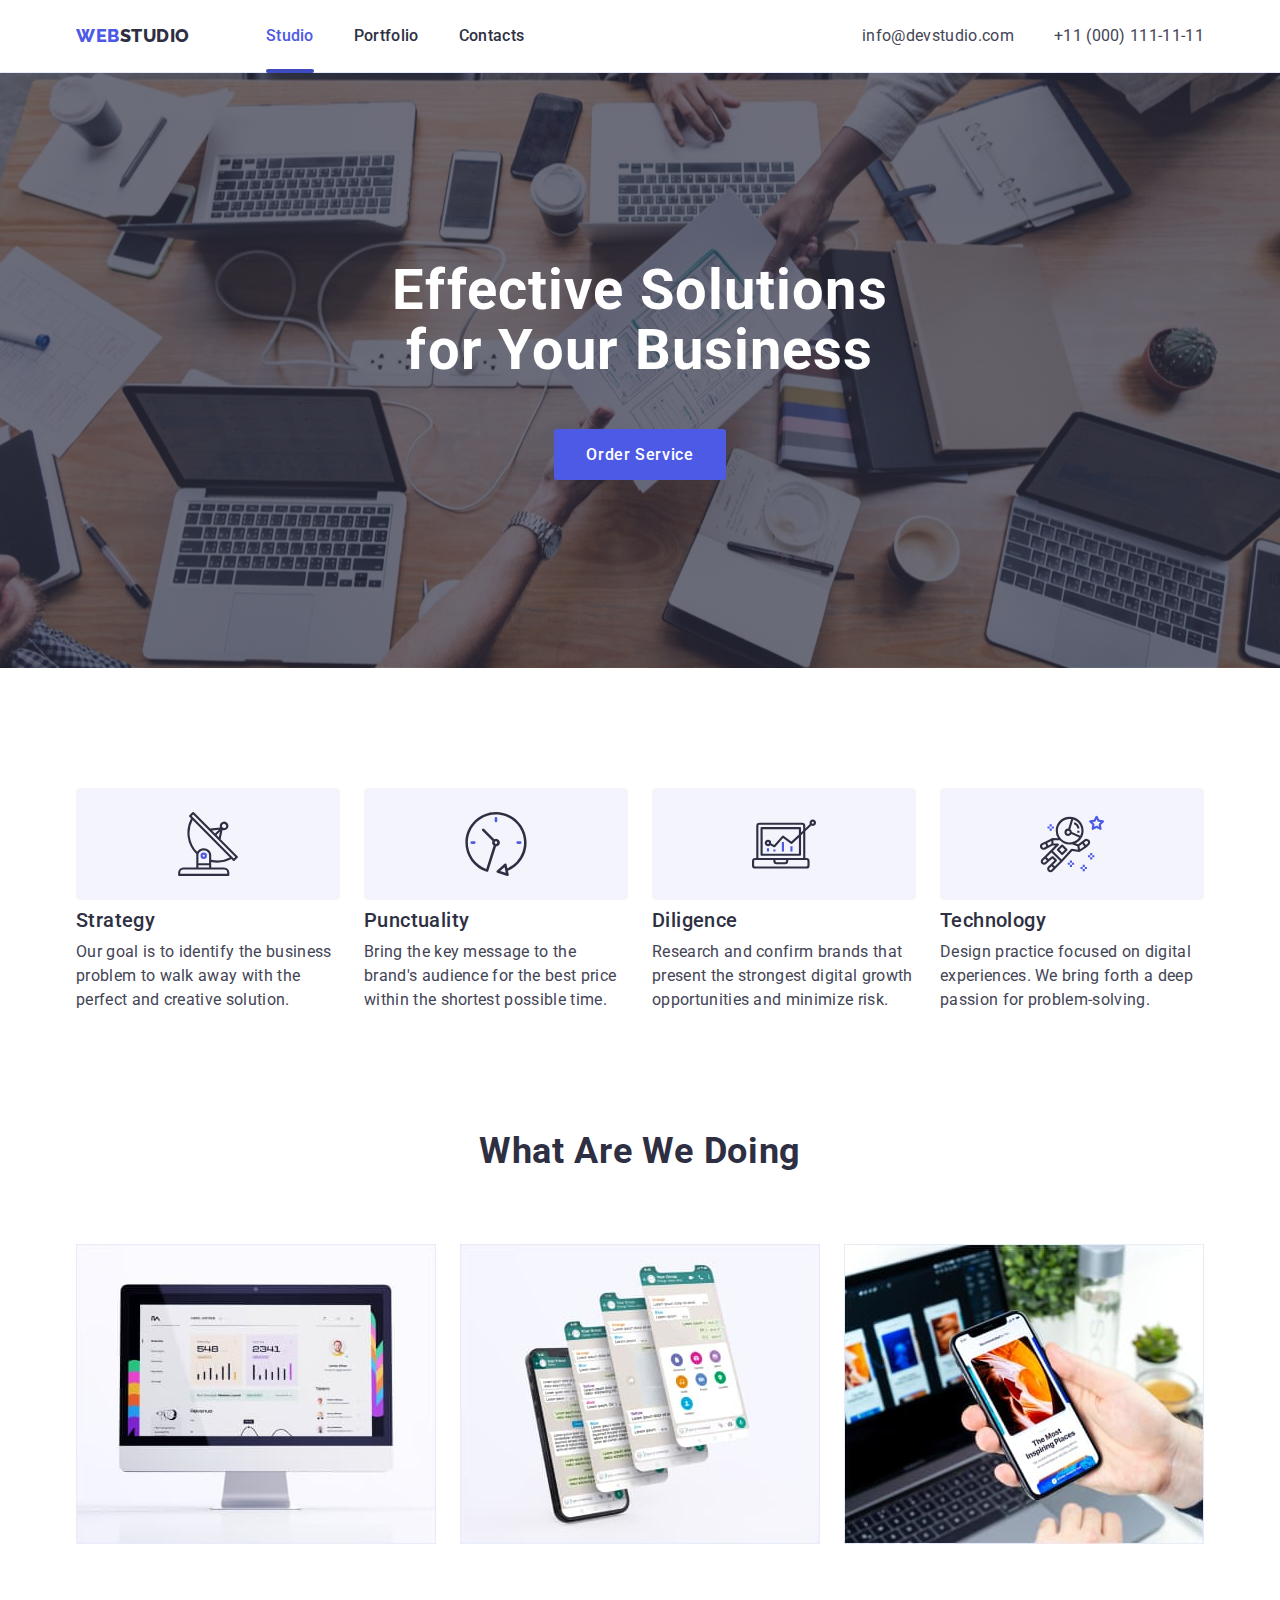
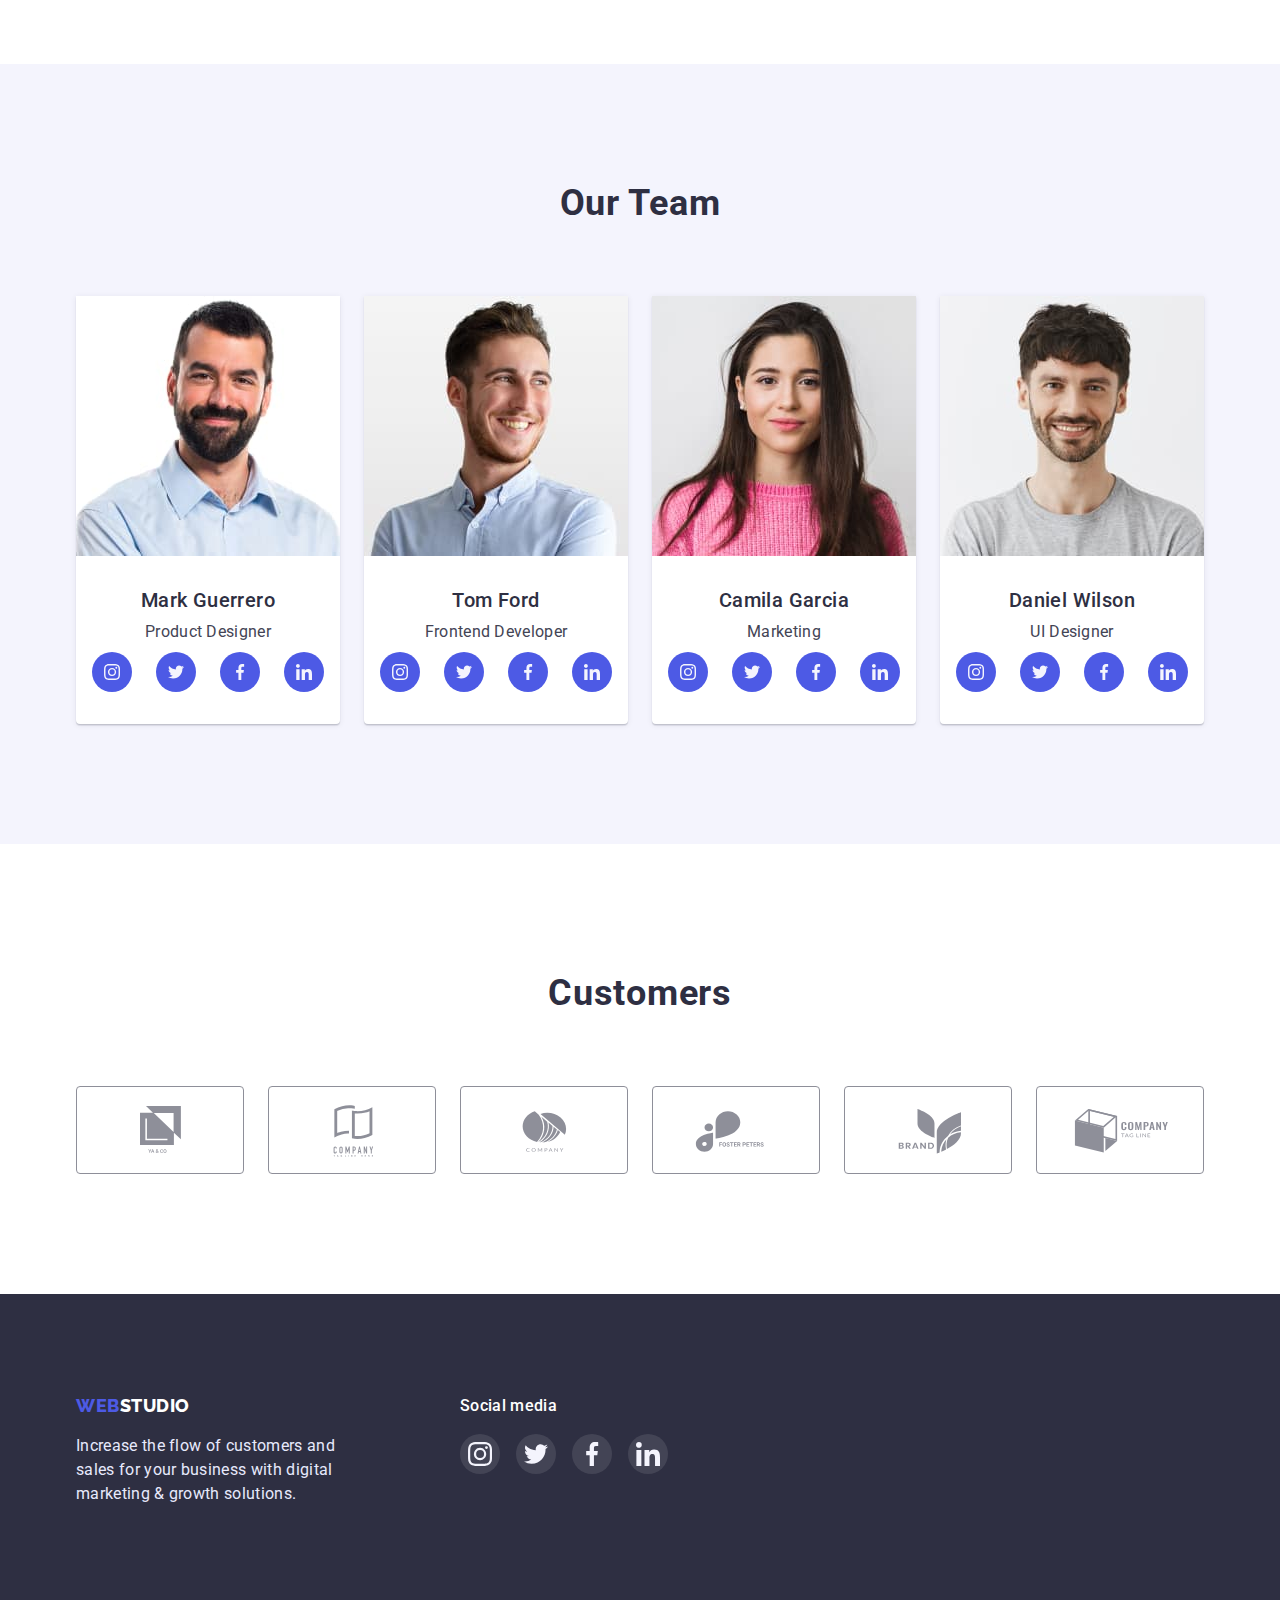
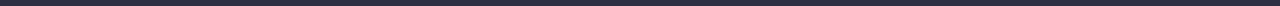
==== index.html @ af66f4e7 "Create HW6" ====
<!DOCTYPE html>
<html lang="en">
<head>
    <meta charset="UTF-8">
    <meta http-equiv="X-UA-Compatible" content="IE=edge">
    <meta name="viewport" content="width=device-width, initial-scale=1.0">
    <title>Main Page</title>
    <link rel="preconnect" href="https://fonts.googleapis.com">
    <link rel="preconnect" href="https://fonts.gstatic.com" crossorigin>
    <link href="https://fonts.googleapis.com/css2?family=Raleway:wght@800&family=Roboto:wght@400;500;700;900&display=swap"
    rel="stylesheet">
    <link rel="stylesheet" href="./css/modern-normalize.css">
    <link rel="stylesheet" href="./css/styles.css">
</head>

<body>
    <!-- Site Header -->
    <header class="header section">
        <!-- Navigation -->
        <div class="container navigation">
            <nav class="site-navigation">
                <a href="./index.html" class="logo link">web<span class="logo-studio">studio</span></a>
    
                <ul class="list nav-menu">
                    <li class="nav-list"><a href="./index.html" class="link nav-menu-item current">Studio</a></li>
                    <li class="nav-list"><a href="./portfolio.html" class="link nav-menu-item">Portfolio</a></li>
                    <li class="nav-list"><a href="" class="link nav-menu-item">Contacts</a></li>
                </ul>
            </nav>
    
            <ul class="list nav-address">
                <li class="nav-list"><a href="mailto:info@devstudio.com" class="link address-item">info@devstudio.com</a></li>
                <li class="nav-list"><a href="tel:+110001111111" class="link address-item">+11 (000) 111-11-11</a></li>
            </ul>
        </div>
    </header>
    <main>
        <!-- Hero  -->
        <section class="hero section">
            <div class="container">
                <h1 class="title">Effective Solutions for Your Business</h1>
                <button type="button" class="btn" data-modal-open>Order Service</button>
            </div>
        </section>

        <!-- Our Advantages -->
        <section class="advantages section">
            <div class="container advant">
            <h2 class="visually-hidden">Our Advantages</h2>
                <ul class="list">
                    <li class="item">
                        <div class="advant-item-icon">
                            <svg class="advant-antenna-icon" width="64px" height="64px">
                                <use href="./images/sprite.svg#icon-antenna"></use>
                            </svg>
                        </div>
                        <h3 class="title-three">Strategy</h3>
                        <p class="main-text">Our goal is to identify the business problem to walk away with the perfect and creative solution.</p>
                    </li>
                    <li class="item">
                        <div class="advant-item-icon">
                            <svg class="advant-antenna-icon" width="64px" height="64px">
                                <use href="./images/sprite.svg#icon-clock"></use>
                            </svg>
                        </div>
                        <h3 class="title-three">Punctuality</h3>
                        <p class="main-text">Bring the key message to the brand's audience for the best price within the shortest possible time.</p>
                    </li>
                    <li class="item">
                        <div class="advant-item-icon">
                            <svg class="advant-antenna-icon" width="64px" height="64px">
                                <use href="./images/sprite.svg#icon-diagram-comp"></use>
                            </svg>
                        </div>
                        <h3 class="title-three">Diligence</h3>
                        <p class="main-text">Research and confirm brands that present the strongest digital growth opportunities and minimize risk.</p>
                    </li>
                    <li class="item">
                        <div class="advant-item-icon">
                            <svg class="advant-antenna-icon" width="64px" height="64px">
                                <use href="./images/sprite.svg#icon-astronaut"></use>
                            </svg>
                        </div>
                        <h3 class="title-three">Technology</h3>
                        <p class="main-text">Design practice focused on digital experiences. We bring forth a deep passion for problem-solving.</p>
                    </li>
                </ul>
            </div>
        </section>

        <!-- Our Works -->
        <section class="works section">
            <div class="container">
                <h2  class="title-two">What Are We Doing</h2>
                <ul class="list">
                    <li><img src="./images/img1.jpg" alt="Monitor" width="360" class="first-photo"></li>
                    <li><img src="./images/img2.jpg" alt="Smartphone App" width="360"></li>
                    <li><img src="./images/img3.jpg" alt="Smartphone and Notebook" width="360"></li>
                </ul>
            </div>
        </section>

        <!-- Our Team -->
        <section class="team section">
            <div class="container">
                <h2 class="title-two">Our Team</h2>
                <ul class="list">
                    <li class="team-card">
                        <img src="./images/team1.jpg" alt="Photo of Mark Guerrero" width="264">
                        <div class="card-content">
                            <h3 class="title-three">Mark Guerrero</h3>
                            <p class="main-text">Product Designer</p>
                            <ul class="team-socials">
                                <li class="social-item">
                                    <a class="team-social-link link" href="https://www.instagram.com/" target="_blank">
                                        <svg class="social-icon" width="16" height="16">
                                            <use href="./images/sprite.svg#icon-instagram"></use>
                                        </svg>
                                    </a>
                                </li>
                                <li class="social-item">
                                    <a class="team-social-link link" href="https://www.twitter.com/" target="_blank">
                                        <svg class="social-icon" width="16" height="16">
                                            <use href="./images/sprite.svg#icon-twitter"></use>
                                        </svg>
                                    </a>
                                </li>
                                <li class="social-item">
                                    <a class="team-social-link link" href="https://www.facebook.com/" target="_blank">
                                        <svg class="social-icon" width="16" height="16">
                                            <use href="./images/sprite.svg#icon-facebook"></use>
                                        </svg>
                                    </a>
                                </li>
                                <li class="social-item">
                                    <a class="team-social-link link" href="https://www.linkedin.com/" target="_blank">
                                        <svg class="social-icon" width="16" height="16">
                                            <use href="./images/sprite.svg#icon-linkedin"></use>
                                        </svg>
                                    </a>
                                </li>
                            </ul>
                        </div>
                    </li>
                    <li class="team-card">
                        <img src="./images/team2.jpg" alt="Photo of Tom Ford" width="264">
                        <div class="card-content">
                            <h3 class="title-three">Tom Ford</h3>
                            <p class="main-text">Frontend Developer</p>
                            <ul class="team-socials">
                                <li class="social-item">
                                    <a class="team-social-link link" href="https://www.instagram.com/" target="_blank">
                                        <svg class="social-icon" width="16" height="16">
                                            <use href="./images/sprite.svg#icon-instagram"></use>
                                        </svg>
                                    </a>
                                </li>
                                <li class="social-item">
                                    <a class="team-social-link link" href="https://www.twitter.com/" target="_blank">
                                        <svg class="social-icon" width="16" height="16">
                                            <use href="./images/sprite.svg#icon-twitter"></use>
                                        </svg>
                                    </a>
                                </li>
                                <li class="social-item">
                                    <a class="team-social-link link" href="https://www.facebook.com/" target="_blank">
                                        <svg class="social-icon" width="16" height="16">
                                            <use href="./images/sprite.svg#icon-facebook"></use>
                                        </svg>
                                    </a>
                                </li>
                                <li class="social-item">
                                    <a class="team-social-link link" href="https://www.linkedin.com/" target="_blank">
                                        <svg class="social-icon" width="16" height="16">
                                            <use href="./images/sprite.svg#icon-linkedin"></use>
                                        </svg>
                                    </a>
                                </li>
                            </ul>
                        </div>
                    </li>
                    <li class="team-card">
                        <img src="./images/team3.jpg" alt="Photo of Camila Garcia" width="264">
                        <div class="card-content">
                            <h3 class="title-three">Camila Garcia</h3>
                            <p class="main-text">Marketing</p>
                            <ul class="team-socials">
                                <li class="social-item">
                                    <a class="team-social-link link" href="https://www.instagram.com/" target="_blank">
                                        <svg class="social-icon" width="16" height="16">
                                            <use href="./images/sprite.svg#icon-instagram"></use>
                                        </svg>
                                    </a>
                                </li>
                                <li class="social-item">
                                    <a class="team-social-link link" href="https://www.twitter.com/" target="_blank">
                                        <svg class="social-icon" width="16" height="16">
                                            <use href="./images/sprite.svg#icon-twitter"></use>
                                        </svg>
                                    </a>
                                </li>
                                <li class="social-item">
                                    <a class="team-social-link link" href="https://www.facebook.com/" target="_blank">
                                        <svg class="social-icon" width="16" height="16">
                                            <use href="./images/sprite.svg#icon-facebook"></use>
                                        </svg>
                                    </a>
                                </li>
                                <li class="social-item">
                                    <a class="team-social-link link" href="https://www.linkedin.com/" target="_blank">
                                        <svg class="social-icon" width="16" height="16">
                                            <use href="./images/sprite.svg#icon-linkedin"></use>
                                        </svg>
                                    </a>
                                </li>
                            </ul>
                        </div>
                    </li>
                    <li class="team-card">
                        <img src="./images/team4.jpg" alt="Photo of Daniel Wilson" width="264">
                        <div class="card-content">
                            <h3 class="title-three">Daniel Wilson</h3>
                            <p class="main-text">UI Designer</p>
                            <ul class="team-socials">
                                <li class="social-item">
                                    <a class="team-social-link link" href="https://www.instagram.com/" target="_blank">
                                        <svg class="social-icon" width="16" height="16">
                                            <use href="./images/sprite.svg#icon-instagram"></use>
                                        </svg>
                                    </a>
                                </li>
                                <li class="social-item">
                                    <a class="team-social-link link" href="https://www.twitter.com/" target="_blank">
                                        <svg class="social-icon" width="16" height="16">
                                            <use href="./images/sprite.svg#icon-twitter"></use>
                                        </svg>
                                    </a>
                                </li>
                                <li class="social-item">
                                    <a class="team-social-link link" href="https://www.facebook.com/" target="_blank">
                                        <svg class="social-icon" width="16" height="16">
                                            <use href="./images/sprite.svg#icon-facebook"></use>
                                        </svg>
                                    </a>
                                </li>
                                <li class="social-item">
                                    <a class="team-social-link link" href="https://www.linkedin.com/" target="_blank">
                                        <svg class="social-icon" width="16" height="16">
                                            <use href="./images/sprite.svg#icon-linkedin"></use>
                                        </svg>
                                    </a>
                                </li>
                            </ul>
                        </div>
                    </li>
                </ul>
            </div>
        </section>

        <!-- Our customers -->
        <section class="our-customers-section">
            <div class="container">
                <h2 class="title-two">Customers</h2>
                <ul class="customers-list list">
                    <li class="customers-item">
                        <a href="" class="customers-link  link">
                            <svg class="customers-icon" width="41" height="47">
                                <use href="./images/sprite.svg#icon-yaco"></use>
                            </svg>
                        </a>
                    </li>
                    <li class="customers-item">
                        <a href="" class="customers-link link">
                            <svg class="customers-icon" width="104" height="56">
                                <use href="./images/sprite.svg#icon-company-tab"></use>
                            </svg>
                        </a>
                    </li>
                    <li class="customers-item">
                        <a href="" class="customers-link link">
                            <svg class="customers-icon" width="104" height="56">
                                <use href="./images/sprite.svg#icon-company-circle"></use>
                            </svg>
                        </a>
                    </li>
                    <li class="customers-item">
                        <a href="" class="customers-link link">
                            <svg class="customers-icon" width="104" height="56">
                                <use href="./images/sprite.svg#icon-foster-peters"></use>
                            </svg>
                        </a>
                    </li>
                    <li class="customers-item">
                        <a href="" class="customers-link link">
                            <svg class="customers-icon" width="104" height="56">
                                <use href="./images/sprite.svg#icon-brand"></use>
                            </svg>
                        </a>
                    </li>
                    <li class="customers-item">
                        <a href="" class="customers-link link">
                            <svg class="customers-icon" width="104" height="56">
                                <use href="./images/sprite.svg#icon-company-rect"></use>
                            </svg>
                        </a>
                    </li>
                </ul>
            </div>
        </section>
    </main>

    <div class="backdrop is-hidden" data-modal>
        <div class="modal">
            <button type="button" class="modal-close-button" data-modal-close>
                <svg class="close-button-icon" width="8" height="8">
                    <use href="./images/sprite.svg#icon-close-button"></use>
                </svg>
            </button>
        </div>
    </div>

    <!-- Footer -->
    <footer class="footer">
        <div class="container footer-container">
            <div class="footer-first-block">
                <a href="./index.html" class="logo link">web<span class="logo-studio">studio</span></a>
                <p class="text">Increase the flow of customers and sales for your business with digital marketing & growth
                    solutions.</p>
            </div>
            <div class="footer-second-block">
                <h4 class="footer-title">Social media</h4>
                <ul class="footer-socials">
                    <li class="social-item">
                        <a class="team-social-link bgc-footter-icon link" href="https://www.instagram.com/" target="_blank">
                            <svg class="social-icon" width="24" height="24">
                                <use href="./images/sprite.svg#icon-instagram"></use>
                            </svg>
                        </a>
                    </li>
                    <li class="social-item">
                        <a class="team-social-link bgc-footter-icon link" href="https://www.twitter.com/" target="_blank">
                            <svg class="social-icon" width="24" height="24">
                                <use href="./images/sprite.svg#icon-twitter"></use>
                            </svg>
                        </a>
                    </li>
                    <li class="social-item">
                        <a class="team-social-link bgc-footter-icon link" href="https://www.facebook.com/" target="_blank">
                            <svg class="social-icon" width="24" height="24">
                                <use href="./images/sprite.svg#icon-facebook"></use>
                            </svg>
                        </a>
                    </li>
                    <li class="social-item">
                        <a class="team-social-link bgc-footter-icon link" href="https://www.linkedin.com/" target="_blank">
                            <svg class="social-icon" width="24" height="24">
                                <use href="./images/sprite.svg#icon-linkedin"></use>
                            </svg>
                        </a>
                    </li>
                </ul>
            
            </div>
        </div>
    </footer>

    <script src="./js/modal.js"></script>

</body>
</html>
---- css/styles.css ----
html {
  box-sizing: border-box;
}

*,
*::before,
*::after {
  box-sizing: inherit;
}

p,
h1,
h2,
h3,
h4,
h5,
h6,
ul {
  margin: 0;
  padding: 0;
}

img {
  display: block;
}

:root {
  --primary-text-color: #434455;
  --title-text-color: #2e2f42;
  --main-bg-color: #ffffff;
  --accent-color: #4d5ae5;
  --cloud-color: #f4f4fd;
  --cornflower-color: #e7e9fc;
  --ocean-color: #404bbf;
  --light-slate-color: #8e8f99;
  --green-color: #31d0aa;
}

body {
  font-family: "Roboto", sans-serif;
  background-color: var(--main-bg-color);
  color: var(--primary-text-color);
}

.visually-hidden {
  position: absolute;
  width: 1px;
  height: 1px;
  margin: -1px;
  border: 0;
  padding: 0;
  white-space: nowrap;
  clip-path: inset(100%);
  clip: rect(0 0 0 0);
  overflow: hidden;
}

.link {
  text-decoration: none;
}

.list {
  list-style-type: none;
}

.title {
  color: var(--title-text-color);
}

.main-text {
  font-weight: 400;
  font-size: 16px;
  line-height: 1.5;
  letter-spacing: 0.02em;
}

.title-two {
  font-weight: 700;
  font-size: 36px;
  line-height: 1.11;
  letter-spacing: 0.02em;
  color: var(--title-text-color);
}

.title-three {
  font-weight: 500;
  font-size: 20px;
  line-height: 1.2;
  letter-spacing: 0.02em;
  color: var(--title-text-color);
}

.container {
  padding: 0 15px;
  width: 1158px;
  margin: 0 auto;
  /* outline: 1px solid red; */
}

/* --- HEADER --- */
.header {
  margin: 0 auto;
  border-bottom: 1px solid var(--cornflower-color);
}

/* --- LOGO --- */

.logo {
  font-family: "Raleway", sans-serif;
  font-weight: 800;
  font-size: 18px;
  line-height: 1.33;
  text-transform: uppercase;
  letter-spacing: 0.03em;
  color: var(--accent-color);
}

.logo-studio {
  color: var(--title-text-color);
}

/* --- SITE NAVIGATION --- */

.navigation {
  display: flex;
  align-items: center;
}

.site-navigation {
  display: flex;
  align-items: center;
}

.nav-menu {
  display: flex;
  margin-left: 76px;
}

.nav-address {
  display: flex;
  margin-left: auto;
}

.nav-menu-item {
  display: inline-block;
  padding-top: 24px;
  padding-bottom: 24px;

  color: var(--title-text-color);
  font-weight: 500;
  font-size: 16px;
  line-height: 1.5;
  letter-spacing: 0.02em;

  transition: color 250ms cubic-bezier(0.4, 0, 0.2, 1);
}

.nav-menu .nav-list + .nav-list {
  margin-left: 40px;
}

.nav-menu-item:hover,
.nav-menu-item:focus {
  color: var(--accent-color);
}

.nav-list {
  position: relative;
}

.current {
  color: var(--accent-color);
}

.current::after {
  content: "";

  position: absolute;
  bottom: -1px;
  left: 0;  

  height: 4px;
  width: 100%;
  background-color: var(--ocean-color);
  border-radius: 2px;
}

.current:hover {
  color: var(--primary-text-color);
}

.address-item {
  color: var(--primary-text-color);
  font-weight: 400;
  font-size: 16px;
  line-height: 1.5;
  letter-spacing: 0.02em;

  transition: color 250ms cubic-bezier(0.4, 0, 0.2, 1);
}

.header-item-icon {
  display: flex;
  align-items: center;
}

.address-item:hover,
.address-item:focus {
  color: var(--accent-color);
}

.nav-address .nav-list + .nav-list {
  margin-left: 40px;
}

/* --- HERO --- */
.hero.section {
  max-width: 1440px;
  margin: 0 auto;
  padding-top: 188px;
  padding-bottom: 188px;
}

.hero {
  text-align: center;

  background-color: var(--title-text-color);
  background-image: linear-gradient(
      to right,
      rgba(46, 47, 66, 0.7),
      rgba(46, 47, 66, 0.7)
    ),
    url(../images/people-office.jpg);
  background-repeat: no-repeat;
  background-position: center;
}

.hero .title {
  color: var(--main-bg-color);
  font-weight: 700;
  font-size: 56px;
  line-height: 1.07;
  letter-spacing: 0.02em;
  max-width: 496px;
  margin: 0 auto;
  /* text-align: center; */
}

.hero .btn {
  display: inline-block;
  
  font-family: inherit;
  background: var(--accent-color);
  color: var(--main-bg-color);
  font-size: 16px;
  line-height: 1.19;
  font-weight: 500;
  letter-spacing: 0.04em;
  padding: 16px;
  padding-left: 32px;
  padding-right: 32px;
  border-radius: 3px;
  border: 0;
  cursor: pointer;

  margin-top: 48px;

  transition: background-color 250ms cubic-bezier(0.4, 0, 0.2, 1), box-shadow 250ms cubic-bezier(0.4, 0, 0.2, 1);
}

.hero .btn:hover,
.hero .btn:focus {
  background-color: #404bbf;
  box-shadow: 0px 4px 4px rgba(0, 0, 0, 0.15);
}

/* --- OUR ADVANTAGES --- */
.advantages {
  padding-top: 120px;
  padding-bottom: 120px;
}

.advantages .list {
  display: flex;
  gap: 24px;
}

.advantages .item {
  width: calc(100% - 72px / 4);
}
.advantages .main-text {
  margin-top: 8px;
}

.advant-item-icon {
  /* max-width: 264px;
    height: 112px; */
  background-color: var(--cloud-color);
  border-radius: 4px;
  padding: 24px 100px;
  margin-bottom: 8px;
}

.advant-antenna-icon {
  display: block;
  margin: auto auto;
}
/* .advantages .item:not(:last-child) {
    margin-right: 24px;
} */

/* --- OUR WORKS --- */
.works {
  text-align: center;
  padding-bottom: 120px;
}

.works .list {
  margin-top: 72px;
  display: flex;
  gap: 24px;
}

/* --- OUR TEAM --- */

.team {
  background-color: var(--cloud-color);
  padding: 120px 0;
}

.team .list {
  display: flex;
  margin-top: 72px;
  gap: 24px;
}

.team-card {
  background-color: var(--main-bg-color);
  text-align: center;
  box-shadow: 0px 1px 6px rgba(46, 47, 66, 0.08),
    0px 1px 1px rgba(46, 47, 66, 0.16), 0px 2px 1px rgba(46, 47, 66, 0.08);
  border-radius: 0px 0px 4px 4px;
}

.team .title-two {
  text-align: center;
}

.team .main-text {
  margin-top: 8px;
}

.card-content {
  padding: 32px 16px;
}

.team-socials {
  display: flex;
  list-style: none;
  gap: 24px;
  margin-top: 8px;
}

.social-item {
  width: 40px;
  height: 40px;
  display: flex;
}

.team-social-link {
  width: 40px;
  height: 40px;
  border-radius: 50%;
  background-color: var(--accent-color);
  display: flex;
  justify-content: center;
  align-items: center;

  transition: background-color 250ms cubic-bezier(0.4, 0, 0.2, 1);
}

.team-social-link:hover,
.team-social-link:focus {
  background-color: var(--ocean-color);
}

.social-icon {
  fill: var(--cloud-color);
}

/* --- OUR CUSTOMERS */

.our-customers-section {
  padding-top: 130px;
  padding-bottom: 120px;
  text-align: center;
}

.customers-list {
  display: flex;
  margin-top: 72px;
  gap: 24px;
}

.customers-link {
  display: flex;
  justify-content: center;
  align-items: center;
  width: 168px;
  height: 88px;
  border: 1px solid #8e8f99;
  border-radius: 4px;
  padding: 16px 32px;
  fill: var(--light-slate-color);

  transition: border-color 250ms cubic-bezier(0.4, 0, 0.2, 1), fill 250ms cubic-bezier(0.4, 0, 0.2, 1);
}

.customers-link:hover,
.customers-link:focus {
  border-color: var(--ocean-color);
  fill: var(--ocean-color);
}

/* --- MODAL --- */

.backdrop {
  position: fixed;
  top: 0;
  left: 0;

  width: 100%;
  height: 100%;
  background-color: rgba(46, 47, 66, 0.4);

  opacity: 1;

  transition: opacity 250ms cubic-bezier(0.4, 0, 0.2, 1), visibility 250ms cubic-bezier(0.4, 0, 0.2, 1);
}

.backdrop.is-hidden {
  visibility: hidden;
  opacity: 0;
  pointer-events: none;
}

.backdrop.is-hidden .modal {
  opacity: 0;
  transform: translate(-50% , -50%) scale(1.1);
}

.modal {
  position: absolute;
  left: 50%;
  top: 50%;
  transform: translate(-50% , -50%) scale(1);
  
  min-width: 408px;
  min-height: 576px;

  background: #FCFCFC;
  box-shadow: 0px 1px 1px rgba(0, 0, 0, 0.14), 0px 1px 3px rgba(0, 0, 0, 0.12), 0px 2px 1px rgba(0, 0, 0, 0.2);
  border-radius: 4px;

  opacity: 1;

  transition: transform 250ms cubic-bezier(0.4, 0, 0.2, 1), opacity 250ms cubic-bezier(0.4, 0, 0.2, 1);
}

.modal-close-button {
  position: absolute;
  top: 24px;
  right: 24px;

  display: flex;
  justify-content: center;
  align-items: center;
  
  width: 24px;
  height: 24px;
  border-radius: 50%;
  border: 1px solid rgba(0, 0, 0, 0.1);
  fill: currentColor;
  
  cursor: pointer;
}



.modal-close-button:active {
  background-color: var(--ocean-color);
  fill: var(--main-bg-color);
} 

/* --- FOOTER --- */
.footer {
  background-color: var(--title-text-color);
  padding: 100px 0;
  display: flex;
}

.footer .logo-studio {
  color: var(--main-bg-color);
}

.footer-title {
  color: var(--main-bg-color);
  font-weight: 500;
  font-size: 16px;
  line-height: calc(24 / 16);
  letter-spacing: 0.02em;
}

.footer .text {
  display: block;
  color: var(--cornflower-color);
  font-size: 16px;
  line-height: 1.5;
  letter-spacing: 0.02em;
  margin-top: 16px;
  max-width: 264px;
}

.footer-first-block .logo {
  display: block;
}

.footer-second-block {
  margin-left: 120px;
}

.footer-container {
  display: flex;
}

.footer-socials {
  display: flex;
  list-style: none;
  gap: 16px;
  margin-top: 16px;
}

.bgc-footter-icon {
  background-color: rgba(255, 255, 255, 0.1);

  transition: background-color 250ms cubic-bezier(0.4, 0, 0.2, 1);
}

.bgc-footter-icon:hover,
.bgc-footter-icon:focus {
  background-color: var(--green-color);
}

/* --- PORTFOLIO --- */

.portfolio-section {
  background: var(--main-bg-color);
  padding-top: 96px;
  padding-bottom: 120px;
}

/* --- PORTFOLIO BUTTONS */

.portfolio-filter .list {
  display: flex;
  justify-content: center;
}

.portfolio-btn {
  display: inline-block;
  background: var(--cloud-color);

  color: var(--accent-color);
  font-family: inherit;
  font-size: 16px;
  line-height: 1.5;
  font-weight: 500;
  letter-spacing: 0.04em;

  border: 1px solid var(--cornflower-color);
  border-radius: 4px;
  cursor: pointer;

  padding: 12px 24px;

  transition: background-color, color, border, box-shadow;
  transition-duration: 250ms;
  transition-timing-function: cubic-bezier(0.4, 0, 0.2, 1);
}

.portfolio-filter .item-btn + .item-btn {
  margin-left: 24px;
}

.portfolio-btn:hover,
.portfolio-btn:focus {
  background-color: var(--accent-color);
  color: var(--main-bg-color);
  border: 1px solid var(--cornflower-color);
  box-shadow: 0px 3px 1px rgba(0, 0, 0, 0.1), 0px 2px 1px rgba(0, 0, 0, 0.08),
    0px 2px 2px rgba(0, 0, 0, 0.12);
}

/* --- PORTFOLIO CARDS --- */

.portfolio-cards {
  margin-top: 72px;
}

.portfolio .main-text {
  margin-top: 8px;
}

.portfolio.list {
  display: flex;
  flex-wrap: wrap;
  row-gap: 48px;
  column-gap: 24px;
}

.portfolio .item {
  width: calc(100% - 48 / 3);
}

.portfolio-link {
  display: block;
  text-decoration: none;
  color: var(--primary-text-color);

  transition: box-shadow 250ms cubic-bezier(0.4, 0, 0.2, 1);
}

.portfolio-link:hover,
.portfolio-link:focus {
  box-shadow: 0px 1px 6px rgba(46, 47, 66, 0.08);
}

.portfolio-link:hover .card-overlay,
.portfolio-link:focus .card-overlay {
  transform: translateY(0);
}

/* .portfolio .item:not(:nth-child(3n)) {
    margin-right: 24px;
}

.portfolio .item:not(:nth-last-child(-n+3)) {
    margin-bottom: 48px;
} */

.portfolio-card-content {
  padding: 32px 16px;
  border: 1px solid var(--cornflower-color);
  border-top: none;
}

.card-thumb {
  position: relative;

  overflow: hidden;    
}

.card-overlay {
  position: absolute;
  top: 0;
  left: 0;
  
  width: 100%;
  height: 100%;
  background-color: var(--accent-color);
  
  padding-top: 40px;
  padding-left: 32px;
  padding-right: 32px;
  
  transform: translateY(100%);

  transition: transform 250ms cubic-bezier(0.4, 0, 0.2, 1)
}

.card-overlay-text {
  color: var(--cornflower-color);
}
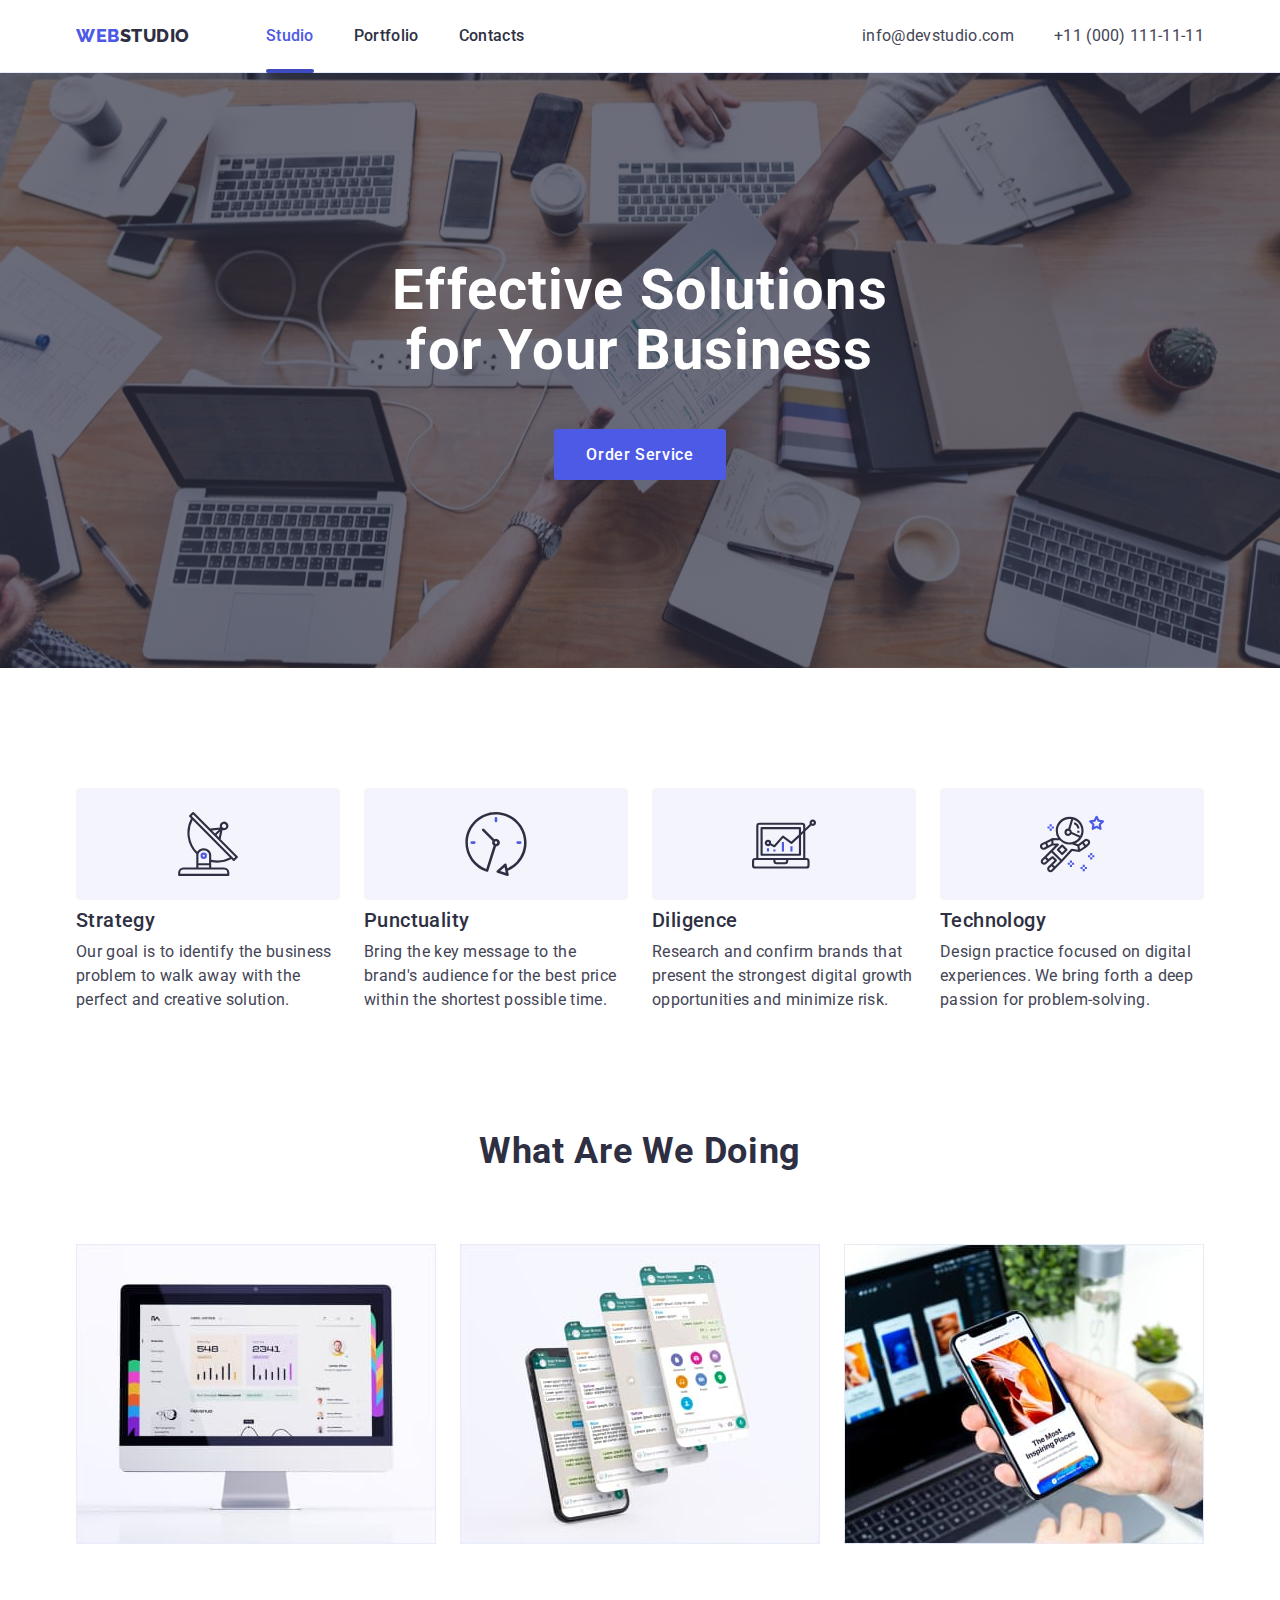
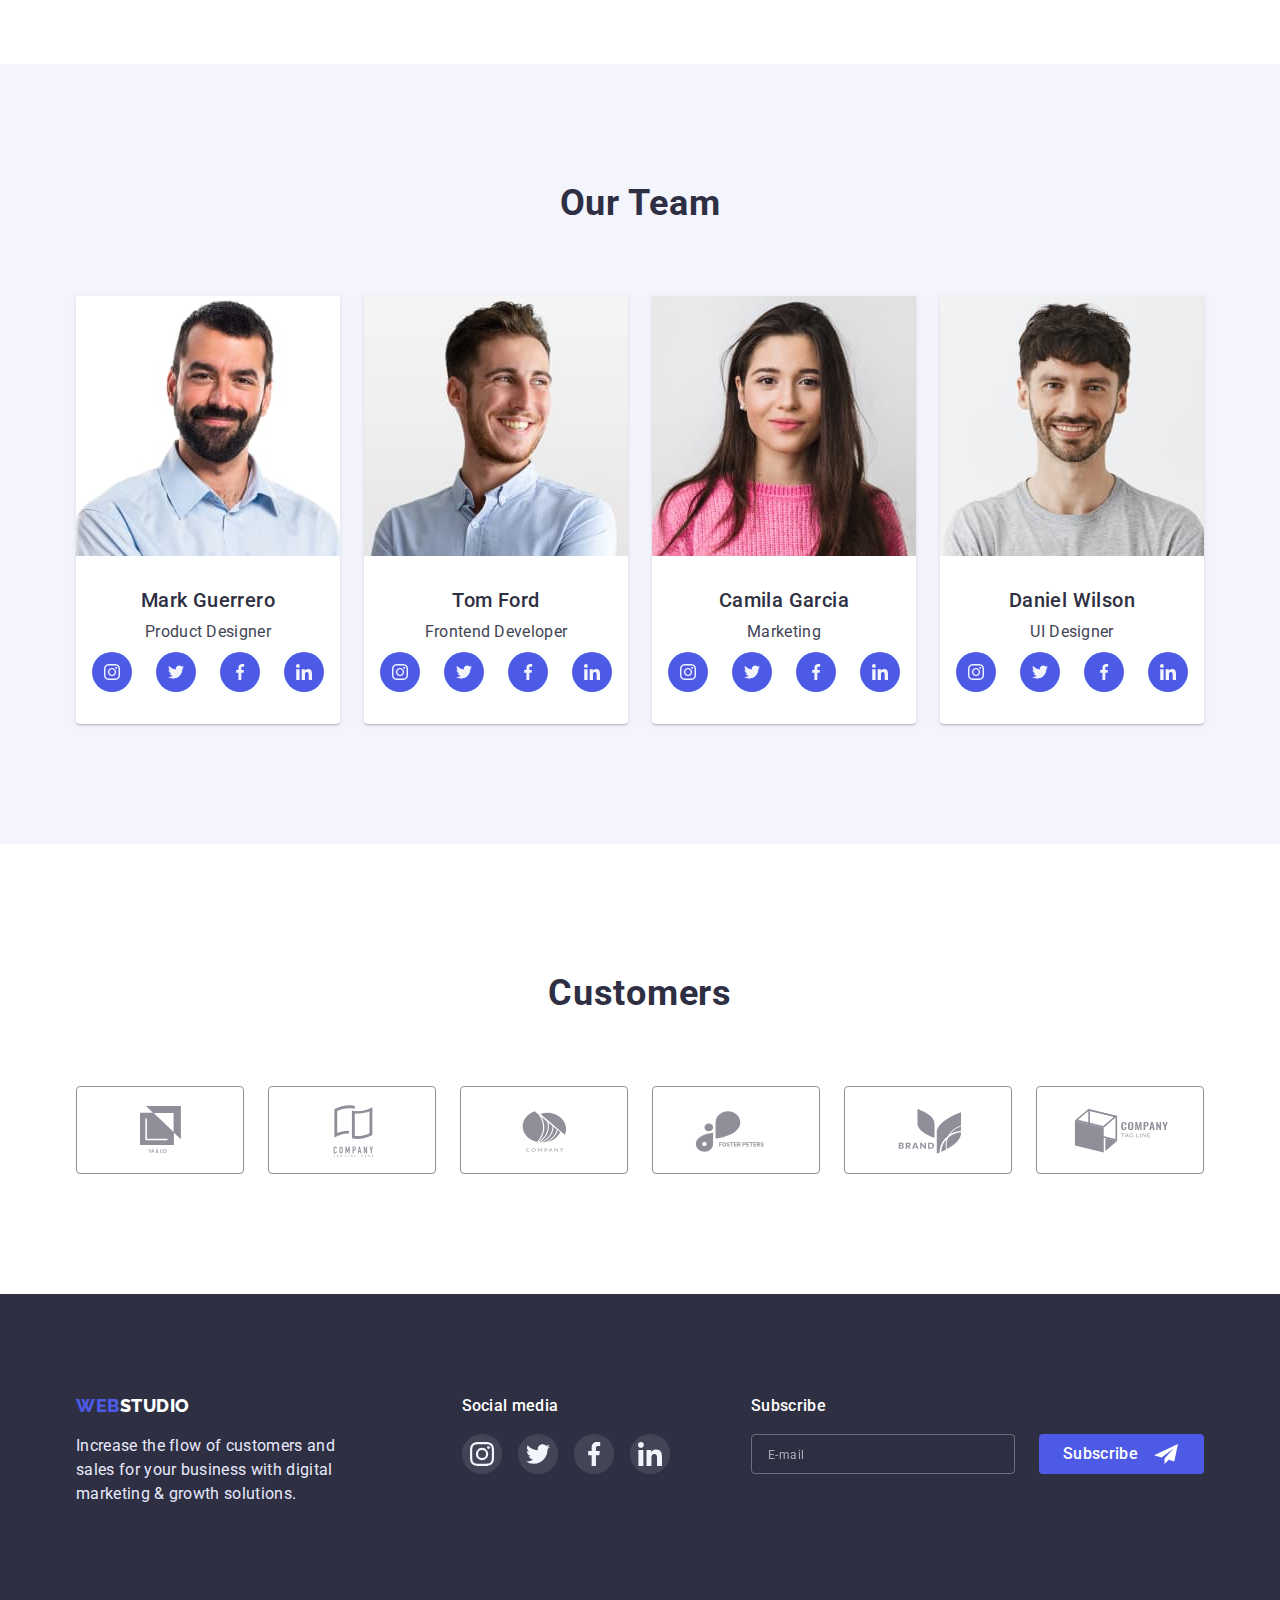
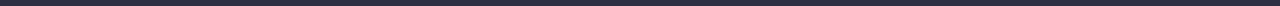
==== commit 51d57482: "Update HW6" ====
--- a/index.html
+++ b/index.html
@@ -1,370 +1,562 @@
 <!DOCTYPE html>
 <html lang="en">
-<head>
-    <meta charset="UTF-8">
-    <meta http-equiv="X-UA-Compatible" content="IE=edge">
-    <meta name="viewport" content="width=device-width, initial-scale=1.0">
+  <head>
+    <meta charset="UTF-8" />
+    <meta http-equiv="X-UA-Compatible" content="IE=edge" />
+    <meta name="viewport" content="width=device-width, initial-scale=1.0" />
     <title>Main Page</title>
-    <link rel="preconnect" href="https://fonts.googleapis.com">
-    <link rel="preconnect" href="https://fonts.gstatic.com" crossorigin>
-    <link href="https://fonts.googleapis.com/css2?family=Raleway:wght@800&family=Roboto:wght@400;500;700;900&display=swap"
-    rel="stylesheet">
-    <link rel="stylesheet" href="./css/modern-normalize.css">
-    <link rel="stylesheet" href="./css/styles.css">
-</head>
-
-<body>
+    <link rel="preconnect" href="https://fonts.googleapis.com" />
+    <link rel="preconnect" href="https://fonts.gstatic.com" crossorigin />
+    <link
+      href="https://fonts.googleapis.com/css2?family=Raleway:wght@800&family=Roboto:wght@400;500;700;900&display=swap"
+      rel="stylesheet"
+    />
+    <link rel="stylesheet" href="./css/modern-normalize.css" />
+    <link rel="stylesheet" href="./css/styles.css" />
+  </head>
+
+  <body>
     <!-- Site Header -->
     <header class="header section">
-        <!-- Navigation -->
-        <div class="container navigation">
-            <nav class="site-navigation">
-                <a href="./index.html" class="logo link">web<span class="logo-studio">studio</span></a>
-    
-                <ul class="list nav-menu">
-                    <li class="nav-list"><a href="./index.html" class="link nav-menu-item current">Studio</a></li>
-                    <li class="nav-list"><a href="./portfolio.html" class="link nav-menu-item">Portfolio</a></li>
-                    <li class="nav-list"><a href="" class="link nav-menu-item">Contacts</a></li>
-                </ul>
-            </nav>
-    
-            <ul class="list nav-address">
-                <li class="nav-list"><a href="mailto:info@devstudio.com" class="link address-item">info@devstudio.com</a></li>
-                <li class="nav-list"><a href="tel:+110001111111" class="link address-item">+11 (000) 111-11-11</a></li>
-            </ul>
-        </div>
+      <!-- Navigation -->
+      <div class="container navigation">
+        <nav class="site-navigation">
+          <a href="./index.html" class="logo link">web<span class="logo-studio">studio</span></a>
+
+          <ul class="list nav-menu">
+            <li class="nav-list">
+              <a href="./index.html" class="link nav-menu-item current">Studio</a>
+            </li>
+            <li class="nav-list">
+              <a href="./portfolio.html" class="link nav-menu-item">Portfolio</a>
+            </li>
+            <li class="nav-list">
+              <a href="" class="link nav-menu-item">Contacts</a>
+            </li>
+          </ul>
+        </nav>
+
+        <ul class="list nav-address">
+          <li class="nav-list">
+            <a href="mailto:info@devstudio.com" class="link address-item">info@devstudio.com</a>
+          </li>
+          <li class="nav-list">
+            <a href="tel:+110001111111" class="link address-item">+11 (000) 111-11-11</a>
+          </li>
+        </ul>
+      </div>
     </header>
     <main>
-        <!-- Hero  -->
-        <section class="hero section">
-            <div class="container">
-                <h1 class="title">Effective Solutions for Your Business</h1>
-                <button type="button" class="btn" data-modal-open>Order Service</button>
-            </div>
-        </section>
-
-        <!-- Our Advantages -->
-        <section class="advantages section">
-            <div class="container advant">
-            <h2 class="visually-hidden">Our Advantages</h2>
-                <ul class="list">
-                    <li class="item">
-                        <div class="advant-item-icon">
-                            <svg class="advant-antenna-icon" width="64px" height="64px">
-                                <use href="./images/sprite.svg#icon-antenna"></use>
-                            </svg>
-                        </div>
-                        <h3 class="title-three">Strategy</h3>
-                        <p class="main-text">Our goal is to identify the business problem to walk away with the perfect and creative solution.</p>
-                    </li>
-                    <li class="item">
-                        <div class="advant-item-icon">
-                            <svg class="advant-antenna-icon" width="64px" height="64px">
-                                <use href="./images/sprite.svg#icon-clock"></use>
-                            </svg>
-                        </div>
-                        <h3 class="title-three">Punctuality</h3>
-                        <p class="main-text">Bring the key message to the brand's audience for the best price within the shortest possible time.</p>
-                    </li>
-                    <li class="item">
-                        <div class="advant-item-icon">
-                            <svg class="advant-antenna-icon" width="64px" height="64px">
-                                <use href="./images/sprite.svg#icon-diagram-comp"></use>
-                            </svg>
-                        </div>
-                        <h3 class="title-three">Diligence</h3>
-                        <p class="main-text">Research and confirm brands that present the strongest digital growth opportunities and minimize risk.</p>
-                    </li>
-                    <li class="item">
-                        <div class="advant-item-icon">
-                            <svg class="advant-antenna-icon" width="64px" height="64px">
-                                <use href="./images/sprite.svg#icon-astronaut"></use>
-                            </svg>
-                        </div>
-                        <h3 class="title-three">Technology</h3>
-                        <p class="main-text">Design practice focused on digital experiences. We bring forth a deep passion for problem-solving.</p>
-                    </li>
+      <!-- Hero  -->
+      <section class="hero section">
+        <div class="container">
+          <h1 class="title">Effective Solutions for Your Business</h1>
+          <button type="button" class="btn" data-modal-open>Order Service</button>
+        </div>
+      </section>
+
+      <!-- Our Advantages -->
+      <section class="advantages section">
+        <div class="container advant">
+          <h2 class="visually-hidden">Our Advantages</h2>
+          <ul class="list">
+            <li class="item">
+              <div class="advant-item-icon">
+                <svg class="advant-antenna-icon" width="64px" height="64px">
+                  <use href="./images/sprite.svg#icon-antenna"></use>
+                </svg>
+              </div>
+              <h3 class="title-three">Strategy</h3>
+              <p class="main-text">
+                Our goal is to identify the business problem to walk away with the perfect and
+                creative solution.
+              </p>
+            </li>
+            <li class="item">
+              <div class="advant-item-icon">
+                <svg class="advant-antenna-icon" width="64px" height="64px">
+                  <use href="./images/sprite.svg#icon-clock"></use>
+                </svg>
+              </div>
+              <h3 class="title-three">Punctuality</h3>
+              <p class="main-text">
+                Bring the key message to the brand's audience for the best price within the shortest
+                possible time.
+              </p>
+            </li>
+            <li class="item">
+              <div class="advant-item-icon">
+                <svg class="advant-antenna-icon" width="64px" height="64px">
+                  <use href="./images/sprite.svg#icon-diagram-comp"></use>
+                </svg>
+              </div>
+              <h3 class="title-three">Diligence</h3>
+              <p class="main-text">
+                Research and confirm brands that present the strongest digital growth opportunities
+                and minimize risk.
+              </p>
+            </li>
+            <li class="item">
+              <div class="advant-item-icon">
+                <svg class="advant-antenna-icon" width="64px" height="64px">
+                  <use href="./images/sprite.svg#icon-astronaut"></use>
+                </svg>
+              </div>
+              <h3 class="title-three">Technology</h3>
+              <p class="main-text">
+                Design practice focused on digital experiences. We bring forth a deep passion for
+                problem-solving.
+              </p>
+            </li>
+          </ul>
+        </div>
+      </section>
+
+      <!-- Our Works -->
+      <section class="works section">
+        <div class="container">
+          <h2 class="title-two">What Are We Doing</h2>
+          <ul class="list">
+            <li>
+              <img src="./images/img1.jpg" alt="Monitor" width="360" class="first-photo" />
+            </li>
+            <li>
+              <img src="./images/img2.jpg" alt="Smartphone App" width="360" />
+            </li>
+            <li>
+              <img src="./images/img3.jpg" alt="Smartphone and Notebook" width="360" />
+            </li>
+          </ul>
+        </div>
+      </section>
+
+      <!-- Our Team -->
+      <section class="team section">
+        <div class="container">
+          <h2 class="title-two">Our Team</h2>
+          <ul class="list">
+            <li class="team-card">
+              <img src="./images/team1.jpg" alt="Photo of Mark Guerrero" width="264" />
+              <div class="card-content">
+                <h3 class="title-three">Mark Guerrero</h3>
+                <p class="main-text">Product Designer</p>
+                <ul class="team-socials">
+                  <li class="social-item">
+                    <a
+                      class="team-social-link link"
+                      href="https://www.instagram.com/"
+                      target="_blank"
+                    >
+                      <svg class="social-icon" width="16" height="16">
+                        <use href="./images/sprite.svg#icon-instagram"></use>
+                      </svg>
+                    </a>
+                  </li>
+                  <li class="social-item">
+                    <a
+                      class="team-social-link link"
+                      href="https://www.twitter.com/"
+                      target="_blank"
+                    >
+                      <svg class="social-icon" width="16" height="16">
+                        <use href="./images/sprite.svg#icon-twitter"></use>
+                      </svg>
+                    </a>
+                  </li>
+                  <li class="social-item">
+                    <a
+                      class="team-social-link link"
+                      href="https://www.facebook.com/"
+                      target="_blank"
+                    >
+                      <svg class="social-icon" width="16" height="16">
+                        <use href="./images/sprite.svg#icon-facebook"></use>
+                      </svg>
+                    </a>
+                  </li>
+                  <li class="social-item">
+                    <a
+                      class="team-social-link link"
+                      href="https://www.linkedin.com/"
+                      target="_blank"
+                    >
+                      <svg class="social-icon" width="16" height="16">
+                        <use href="./images/sprite.svg#icon-linkedin"></use>
+                      </svg>
+                    </a>
+                  </li>
                 </ul>
-            </div>
-        </section>
-
-        <!-- Our Works -->
-        <section class="works section">
-            <div class="container">
-                <h2  class="title-two">What Are We Doing</h2>
-                <ul class="list">
-                    <li><img src="./images/img1.jpg" alt="Monitor" width="360" class="first-photo"></li>
-                    <li><img src="./images/img2.jpg" alt="Smartphone App" width="360"></li>
-                    <li><img src="./images/img3.jpg" alt="Smartphone and Notebook" width="360"></li>
+              </div>
+            </li>
+            <li class="team-card">
+              <img src="./images/team2.jpg" alt="Photo of Tom Ford" width="264" />
+              <div class="card-content">
+                <h3 class="title-three">Tom Ford</h3>
+                <p class="main-text">Frontend Developer</p>
+                <ul class="team-socials">
+                  <li class="social-item">
+                    <a
+                      class="team-social-link link"
+                      href="https://www.instagram.com/"
+                      target="_blank"
+                    >
+                      <svg class="social-icon" width="16" height="16">
+                        <use href="./images/sprite.svg#icon-instagram"></use>
+                      </svg>
+                    </a>
+                  </li>
+                  <li class="social-item">
+                    <a
+                      class="team-social-link link"
+                      href="https://www.twitter.com/"
+                      target="_blank"
+                    >
+                      <svg class="social-icon" width="16" height="16">
+                        <use href="./images/sprite.svg#icon-twitter"></use>
+                      </svg>
+                    </a>
+                  </li>
+                  <li class="social-item">
+                    <a
+                      class="team-social-link link"
+                      href="https://www.facebook.com/"
+                      target="_blank"
+                    >
+                      <svg class="social-icon" width="16" height="16">
+                        <use href="./images/sprite.svg#icon-facebook"></use>
+                      </svg>
+                    </a>
+                  </li>
+                  <li class="social-item">
+                    <a
+                      class="team-social-link link"
+                      href="https://www.linkedin.com/"
+                      target="_blank"
+                    >
+                      <svg class="social-icon" width="16" height="16">
+                        <use href="./images/sprite.svg#icon-linkedin"></use>
+                      </svg>
+                    </a>
+                  </li>
                 </ul>
-            </div>
-        </section>
-
-        <!-- Our Team -->
-        <section class="team section">
-            <div class="container">
-                <h2 class="title-two">Our Team</h2>
-                <ul class="list">
-                    <li class="team-card">
-                        <img src="./images/team1.jpg" alt="Photo of Mark Guerrero" width="264">
-                        <div class="card-content">
-                            <h3 class="title-three">Mark Guerrero</h3>
-                            <p class="main-text">Product Designer</p>
-                            <ul class="team-socials">
-                                <li class="social-item">
-                                    <a class="team-social-link link" href="https://www.instagram.com/" target="_blank">
-                                        <svg class="social-icon" width="16" height="16">
-                                            <use href="./images/sprite.svg#icon-instagram"></use>
-                                        </svg>
-                                    </a>
-                                </li>
-                                <li class="social-item">
-                                    <a class="team-social-link link" href="https://www.twitter.com/" target="_blank">
-                                        <svg class="social-icon" width="16" height="16">
-                                            <use href="./images/sprite.svg#icon-twitter"></use>
-                                        </svg>
-                                    </a>
-                                </li>
-                                <li class="social-item">
-                                    <a class="team-social-link link" href="https://www.facebook.com/" target="_blank">
-                                        <svg class="social-icon" width="16" height="16">
-                                            <use href="./images/sprite.svg#icon-facebook"></use>
-                                        </svg>
-                                    </a>
-                                </li>
-                                <li class="social-item">
-                                    <a class="team-social-link link" href="https://www.linkedin.com/" target="_blank">
-                                        <svg class="social-icon" width="16" height="16">
-                                            <use href="./images/sprite.svg#icon-linkedin"></use>
-                                        </svg>
-                                    </a>
-                                </li>
-                            </ul>
-                        </div>
-                    </li>
-                    <li class="team-card">
-                        <img src="./images/team2.jpg" alt="Photo of Tom Ford" width="264">
-                        <div class="card-content">
-                            <h3 class="title-three">Tom Ford</h3>
-                            <p class="main-text">Frontend Developer</p>
-                            <ul class="team-socials">
-                                <li class="social-item">
-                                    <a class="team-social-link link" href="https://www.instagram.com/" target="_blank">
-                                        <svg class="social-icon" width="16" height="16">
-                                            <use href="./images/sprite.svg#icon-instagram"></use>
-                                        </svg>
-                                    </a>
-                                </li>
-                                <li class="social-item">
-                                    <a class="team-social-link link" href="https://www.twitter.com/" target="_blank">
-                                        <svg class="social-icon" width="16" height="16">
-                                            <use href="./images/sprite.svg#icon-twitter"></use>
-                                        </svg>
-                                    </a>
-                                </li>
-                                <li class="social-item">
-                                    <a class="team-social-link link" href="https://www.facebook.com/" target="_blank">
-                                        <svg class="social-icon" width="16" height="16">
-                                            <use href="./images/sprite.svg#icon-facebook"></use>
-                                        </svg>
-                                    </a>
-                                </li>
-                                <li class="social-item">
-                                    <a class="team-social-link link" href="https://www.linkedin.com/" target="_blank">
-                                        <svg class="social-icon" width="16" height="16">
-                                            <use href="./images/sprite.svg#icon-linkedin"></use>
-                                        </svg>
-                                    </a>
-                                </li>
-                            </ul>
-                        </div>
-                    </li>
-                    <li class="team-card">
-                        <img src="./images/team3.jpg" alt="Photo of Camila Garcia" width="264">
-                        <div class="card-content">
-                            <h3 class="title-three">Camila Garcia</h3>
-                            <p class="main-text">Marketing</p>
-                            <ul class="team-socials">
-                                <li class="social-item">
-                                    <a class="team-social-link link" href="https://www.instagram.com/" target="_blank">
-                                        <svg class="social-icon" width="16" height="16">
-                                            <use href="./images/sprite.svg#icon-instagram"></use>
-                                        </svg>
-                                    </a>
-                                </li>
-                                <li class="social-item">
-                                    <a class="team-social-link link" href="https://www.twitter.com/" target="_blank">
-                                        <svg class="social-icon" width="16" height="16">
-                                            <use href="./images/sprite.svg#icon-twitter"></use>
-                                        </svg>
-                                    </a>
-                                </li>
-                                <li class="social-item">
-                                    <a class="team-social-link link" href="https://www.facebook.com/" target="_blank">
-                                        <svg class="social-icon" width="16" height="16">
-                                            <use href="./images/sprite.svg#icon-facebook"></use>
-                                        </svg>
-                                    </a>
-                                </li>
-                                <li class="social-item">
-                                    <a class="team-social-link link" href="https://www.linkedin.com/" target="_blank">
-                                        <svg class="social-icon" width="16" height="16">
-                                            <use href="./images/sprite.svg#icon-linkedin"></use>
-                                        </svg>
-                                    </a>
-                                </li>
-                            </ul>
-                        </div>
-                    </li>
-                    <li class="team-card">
-                        <img src="./images/team4.jpg" alt="Photo of Daniel Wilson" width="264">
-                        <div class="card-content">
-                            <h3 class="title-three">Daniel Wilson</h3>
-                            <p class="main-text">UI Designer</p>
-                            <ul class="team-socials">
-                                <li class="social-item">
-                                    <a class="team-social-link link" href="https://www.instagram.com/" target="_blank">
-                                        <svg class="social-icon" width="16" height="16">
-                                            <use href="./images/sprite.svg#icon-instagram"></use>
-                                        </svg>
-                                    </a>
-                                </li>
-                                <li class="social-item">
-                                    <a class="team-social-link link" href="https://www.twitter.com/" target="_blank">
-                                        <svg class="social-icon" width="16" height="16">
-                                            <use href="./images/sprite.svg#icon-twitter"></use>
-                                        </svg>
-                                    </a>
-                                </li>
-                                <li class="social-item">
-                                    <a class="team-social-link link" href="https://www.facebook.com/" target="_blank">
-                                        <svg class="social-icon" width="16" height="16">
-                                            <use href="./images/sprite.svg#icon-facebook"></use>
-                                        </svg>
-                                    </a>
-                                </li>
-                                <li class="social-item">
-                                    <a class="team-social-link link" href="https://www.linkedin.com/" target="_blank">
-                                        <svg class="social-icon" width="16" height="16">
-                                            <use href="./images/sprite.svg#icon-linkedin"></use>
-                                        </svg>
-                                    </a>
-                                </li>
-                            </ul>
-                        </div>
-                    </li>
+              </div>
+            </li>
+            <li class="team-card">
+              <img src="./images/team3.jpg" alt="Photo of Camila Garcia" width="264" />
+              <div class="card-content">
+                <h3 class="title-three">Camila Garcia</h3>
+                <p class="main-text">Marketing</p>
+                <ul class="team-socials">
+                  <li class="social-item">
+                    <a
+                      class="team-social-link link"
+                      href="https://www.instagram.com/"
+                      target="_blank"
+                    >
+                      <svg class="social-icon" width="16" height="16">
+                        <use href="./images/sprite.svg#icon-instagram"></use>
+                      </svg>
+                    </a>
+                  </li>
+                  <li class="social-item">
+                    <a
+                      class="team-social-link link"
+                      href="https://www.twitter.com/"
+                      target="_blank"
+                    >
+                      <svg class="social-icon" width="16" height="16">
+                        <use href="./images/sprite.svg#icon-twitter"></use>
+                      </svg>
+                    </a>
+                  </li>
+                  <li class="social-item">
+                    <a
+                      class="team-social-link link"
+                      href="https://www.facebook.com/"
+                      target="_blank"
+                    >
+                      <svg class="social-icon" width="16" height="16">
+                        <use href="./images/sprite.svg#icon-facebook"></use>
+                      </svg>
+                    </a>
+                  </li>
+                  <li class="social-item">
+                    <a
+                      class="team-social-link link"
+                      href="https://www.linkedin.com/"
+                      target="_blank"
+                    >
+                      <svg class="social-icon" width="16" height="16">
+                        <use href="./images/sprite.svg#icon-linkedin"></use>
+                      </svg>
+                    </a>
+                  </li>
                 </ul>
-            </div>
-        </section>
-
-        <!-- Our customers -->
-        <section class="our-customers-section">
-            <div class="container">
-                <h2 class="title-two">Customers</h2>
-                <ul class="customers-list list">
-                    <li class="customers-item">
-                        <a href="" class="customers-link  link">
-                            <svg class="customers-icon" width="41" height="47">
-                                <use href="./images/sprite.svg#icon-yaco"></use>
-                            </svg>
-                        </a>
-                    </li>
-                    <li class="customers-item">
-                        <a href="" class="customers-link link">
-                            <svg class="customers-icon" width="104" height="56">
-                                <use href="./images/sprite.svg#icon-company-tab"></use>
-                            </svg>
-                        </a>
-                    </li>
-                    <li class="customers-item">
-                        <a href="" class="customers-link link">
-                            <svg class="customers-icon" width="104" height="56">
-                                <use href="./images/sprite.svg#icon-company-circle"></use>
-                            </svg>
-                        </a>
-                    </li>
-                    <li class="customers-item">
-                        <a href="" class="customers-link link">
-                            <svg class="customers-icon" width="104" height="56">
-                                <use href="./images/sprite.svg#icon-foster-peters"></use>
-                            </svg>
-                        </a>
-                    </li>
-                    <li class="customers-item">
-                        <a href="" class="customers-link link">
-                            <svg class="customers-icon" width="104" height="56">
-                                <use href="./images/sprite.svg#icon-brand"></use>
-                            </svg>
-                        </a>
-                    </li>
-                    <li class="customers-item">
-                        <a href="" class="customers-link link">
-                            <svg class="customers-icon" width="104" height="56">
-                                <use href="./images/sprite.svg#icon-company-rect"></use>
-                            </svg>
-                        </a>
-                    </li>
+              </div>
+            </li>
+            <li class="team-card">
+              <img src="./images/team4.jpg" alt="Photo of Daniel Wilson" width="264" />
+              <div class="card-content">
+                <h3 class="title-three">Daniel Wilson</h3>
+                <p class="main-text">UI Designer</p>
+                <ul class="team-socials">
+                  <li class="social-item">
+                    <a
+                      class="team-social-link link"
+                      href="https://www.instagram.com/"
+                      target="_blank"
+                    >
+                      <svg class="social-icon" width="16" height="16">
+                        <use href="./images/sprite.svg#icon-instagram"></use>
+                      </svg>
+                    </a>
+                  </li>
+                  <li class="social-item">
+                    <a
+                      class="team-social-link link"
+                      href="https://www.twitter.com/"
+                      target="_blank"
+                    >
+                      <svg class="social-icon" width="16" height="16">
+                        <use href="./images/sprite.svg#icon-twitter"></use>
+                      </svg>
+                    </a>
+                  </li>
+                  <li class="social-item">
+                    <a
+                      class="team-social-link link"
+                      href="https://www.facebook.com/"
+                      target="_blank"
+                    >
+                      <svg class="social-icon" width="16" height="16">
+                        <use href="./images/sprite.svg#icon-facebook"></use>
+                      </svg>
+                    </a>
+                  </li>
+                  <li class="social-item">
+                    <a
+                      class="team-social-link link"
+                      href="https://www.linkedin.com/"
+                      target="_blank"
+                    >
+                      <svg class="social-icon" width="16" height="16">
+                        <use href="./images/sprite.svg#icon-linkedin"></use>
+                      </svg>
+                    </a>
+                  </li>
                 </ul>
-            </div>
-        </section>
+              </div>
+            </li>
+          </ul>
+        </div>
+      </section>
+
+      <!-- Our customers -->
+      <section class="our-customers-section">
+        <div class="container">
+          <h2 class="title-two">Customers</h2>
+          <ul class="customers-list list">
+            <li class="customers-item">
+              <a href="" class="customers-link link">
+                <svg class="customers-icon" width="41" height="47">
+                  <use href="./images/sprite.svg#icon-yaco"></use>
+                </svg>
+              </a>
+            </li>
+            <li class="customers-item">
+              <a href="" class="customers-link link">
+                <svg class="customers-icon" width="104" height="56">
+                  <use href="./images/sprite.svg#icon-company-tab"></use>
+                </svg>
+              </a>
+            </li>
+            <li class="customers-item">
+              <a href="" class="customers-link link">
+                <svg class="customers-icon" width="104" height="56">
+                  <use href="./images/sprite.svg#icon-company-circle"></use>
+                </svg>
+              </a>
+            </li>
+            <li class="customers-item">
+              <a href="" class="customers-link link">
+                <svg class="customers-icon" width="104" height="56">
+                  <use href="./images/sprite.svg#icon-foster-peters"></use>
+                </svg>
+              </a>
+            </li>
+            <li class="customers-item">
+              <a href="" class="customers-link link">
+                <svg class="customers-icon" width="104" height="56">
+                  <use href="./images/sprite.svg#icon-brand"></use>
+                </svg>
+              </a>
+            </li>
+            <li class="customers-item">
+              <a href="" class="customers-link link">
+                <svg class="customers-icon" width="104" height="56">
+                  <use href="./images/sprite.svg#icon-company-rect"></use>
+                </svg>
+              </a>
+            </li>
+          </ul>
+        </div>
+      </section>
     </main>
 
+    <!-- Modal -->
     <div class="backdrop is-hidden" data-modal>
-        <div class="modal">
-            <button type="button" class="modal-close-button" data-modal-close>
-                <svg class="close-button-icon" width="8" height="8">
-                    <use href="./images/sprite.svg#icon-close-button"></use>
-                </svg>
-            </button>
-        </div>
+      <div class="modal">
+        <button type="button" class="modal-close-button" data-modal-close>
+          <svg class="close-button-icon" width="8" height="8">
+            <use href="./images/sprite.svg#icon-close-button"></use>
+          </svg>
+        </button>
+        <p class="modal-text">Leave your contacts and we will call you back</p>
+        <form class="modal-form">
+          <label for="modal-input-name" class="modal-label name-label">Name</label>
+          <div class="modal-input-wrap">
+            <input name="modal-input-name" id="modal-input-name" type="text" class="modal-input" />
+            <svg class="icon-name" width="12" height="12">
+              <use href="./images/sprite.svg#icon-name"></use>
+            </svg>
+          </div>
+          <label for="modal-input-phone" class="modal-label">Phone</label>
+          <div class="modal-input-wrap">
+            <input
+              name="modal-input-phone"
+              id="modal-input-phone"
+              type="tel"
+              class="modal-input"
+              pattern="[\+]\d{3}\s[\(]\d{2}[\)]\s\d{3}[\-]\d{2}[\-]\d{2}"
+              title="+380 (99) 999-99-99"
+            />
+            <svg class="icon-name" width="13" height="13">
+              <use href="./images/sprite.svg#icon-phone"></use>
+            </svg>
+          </div>
+          <label for="modal-input-email" class="modal-label">Email</label>
+          <div class="modal-input-wrap">
+            <input
+              name="modal-input-email"
+              id="modal-input-email"
+              type="email"
+              class="modal-input"
+            />
+            <svg class="icon-name" width="15" height="12">
+              <use href="./images/sprite.svg#icon-envelope"></use>
+            </svg>
+          </div>
+          <label class="modal-label">
+            Comment
+            <textarea
+              name="modal-textarea"
+              rows="10"
+              class="modal-textarea"
+              placeholder="Text input"
+            ></textarea>
+          </label>
+          <input
+            type="checkbox"
+            name="modal-privacy-checkbox"
+            id="modal-privacy-checkbox"
+            class="modal-privacy-checkbox visually-hidden"
+          />
+          <label for="modal-privacy-checkbox" class="privacy-text">
+            <span class="checkbox-field">
+              <svg class="check-icon" width="10" height="8">
+                <use href="./images/sprite.svg#icon-check"></use>
+              </svg>
+            </span>
+            <span
+              >I accept the terms and conditions of the
+              <a href="#">Privacy Policy</a>
+            </span>
+          </label>
+          <button type="submit" class="modal-send-btn">Send</button>
+        </form>
+      </div>
     </div>
 
     <!-- Footer -->
     <footer class="footer">
-        <div class="container footer-container">
-            <div class="footer-first-block">
-                <a href="./index.html" class="logo link">web<span class="logo-studio">studio</span></a>
-                <p class="text">Increase the flow of customers and sales for your business with digital marketing & growth
-                    solutions.</p>
-            </div>
-            <div class="footer-second-block">
-                <h4 class="footer-title">Social media</h4>
-                <ul class="footer-socials">
-                    <li class="social-item">
-                        <a class="team-social-link bgc-footter-icon link" href="https://www.instagram.com/" target="_blank">
-                            <svg class="social-icon" width="24" height="24">
-                                <use href="./images/sprite.svg#icon-instagram"></use>
-                            </svg>
-                        </a>
-                    </li>
-                    <li class="social-item">
-                        <a class="team-social-link bgc-footter-icon link" href="https://www.twitter.com/" target="_blank">
-                            <svg class="social-icon" width="24" height="24">
-                                <use href="./images/sprite.svg#icon-twitter"></use>
-                            </svg>
-                        </a>
-                    </li>
-                    <li class="social-item">
-                        <a class="team-social-link bgc-footter-icon link" href="https://www.facebook.com/" target="_blank">
-                            <svg class="social-icon" width="24" height="24">
-                                <use href="./images/sprite.svg#icon-facebook"></use>
-                            </svg>
-                        </a>
-                    </li>
-                    <li class="social-item">
-                        <a class="team-social-link bgc-footter-icon link" href="https://www.linkedin.com/" target="_blank">
-                            <svg class="social-icon" width="24" height="24">
-                                <use href="./images/sprite.svg#icon-linkedin"></use>
-                            </svg>
-                        </a>
-                    </li>
-                </ul>
-            
-            </div>
-        </div>
+      <div class="container footer-container">
+        <div class="footer-first-block">
+          <a href="./index.html" class="logo link">web<span class="logo-studio">studio</span></a>
+          <p class="text">
+            Increase the flow of customers and sales for your business with digital marketing &
+            growth solutions.
+          </p>
+        </div>
+        <div class="footer-second-block">
+          <h4 class="footer-title">Social media</h4>
+          <ul class="footer-socials">
+            <li class="social-item">
+              <a
+                class="team-social-link bgc-footter-icon link"
+                href="https://www.instagram.com/"
+                target="_blank"
+              >
+                <svg class="social-icon" width="24" height="24">
+                  <use href="./images/sprite.svg#icon-instagram"></use>
+                </svg>
+              </a>
+            </li>
+            <li class="social-item">
+              <a
+                class="team-social-link bgc-footter-icon link"
+                href="https://www.twitter.com/"
+                target="_blank"
+              >
+                <svg class="social-icon" width="24" height="24">
+                  <use href="./images/sprite.svg#icon-twitter"></use>
+                </svg>
+              </a>
+            </li>
+            <li class="social-item">
+              <a
+                class="team-social-link bgc-footter-icon link"
+                href="https://www.facebook.com/"
+                target="_blank"
+              >
+                <svg class="social-icon" width="24" height="24">
+                  <use href="./images/sprite.svg#icon-facebook"></use>
+                </svg>
+              </a>
+            </li>
+            <li class="social-item">
+              <a
+                class="team-social-link bgc-footter-icon link"
+                href="https://www.linkedin.com/"
+                target="_blank"
+              >
+                <svg class="social-icon" width="24" height="24">
+                  <use href="./images/sprite.svg#icon-linkedin"></use>
+                </svg>
+              </a>
+            </li>
+          </ul>
+        </div>
+        <form class="footer-form">
+          <label for="footer-email" class="footer-label footer-title">Subscribe</label>
+          <div class="footer-form-flex">
+            <input
+              type="email"
+              name="footer-email"
+              id="footer-email"
+              class="footer-email-input"
+              placeholder="E-mail"
+            />
+            <button type="submit" class="subscribe-btn footer-title">
+              Subscribe
+              <svg class="subscribe-icon" width="24" height="20">
+                <use href="./images/sprite.svg#icon-send"></use>
+              </svg>
+            </button>
+          </div>
+        </form>
+      </div>
     </footer>
 
     <script src="./js/modal.js"></script>
-
-</body>
-</html>+  </body>
+</html>
--- a/css/styles.css
+++ b/css/styles.css
@@ -34,6 +34,7 @@
   --ocean-color: #404bbf;
   --light-slate-color: #8e8f99;
   --green-color: #31d0aa;
+  --transition-main: 250ms cubic-bezier(0.4, 0, 0.2, 1);
 }
 
 body {
@@ -177,7 +178,7 @@
 
   position: absolute;
   bottom: -1px;
-  left: 0;  
+  left: 0;
 
   height: 4px;
   width: 100%;
@@ -225,11 +226,7 @@
   text-align: center;
 
   background-color: var(--title-text-color);
-  background-image: linear-gradient(
-      to right,
-      rgba(46, 47, 66, 0.7),
-      rgba(46, 47, 66, 0.7)
-    ),
+  background-image: linear-gradient(to right, rgba(46, 47, 66, 0.7), rgba(46, 47, 66, 0.7)),
     url(../images/people-office.jpg);
   background-repeat: no-repeat;
   background-position: center;
@@ -248,7 +245,7 @@
 
 .hero .btn {
   display: inline-block;
-  
+
   font-family: inherit;
   background: var(--accent-color);
   color: var(--main-bg-color);
@@ -256,16 +253,14 @@
   line-height: 1.19;
   font-weight: 500;
   letter-spacing: 0.04em;
-  padding: 16px;
-  padding-left: 32px;
-  padding-right: 32px;
+  margin-top: 48px;
+  padding: 16px 32px;
   border-radius: 3px;
   border: 0;
   cursor: pointer;
 
-  margin-top: 48px;
-
-  transition: background-color 250ms cubic-bezier(0.4, 0, 0.2, 1), box-shadow 250ms cubic-bezier(0.4, 0, 0.2, 1);
+  transition: background-color 250ms cubic-bezier(0.4, 0, 0.2, 1),
+    box-shadow 250ms cubic-bezier(0.4, 0, 0.2, 1);
 }
 
 .hero .btn:hover,
@@ -337,8 +332,8 @@
 .team-card {
   background-color: var(--main-bg-color);
   text-align: center;
-  box-shadow: 0px 1px 6px rgba(46, 47, 66, 0.08),
-    0px 1px 1px rgba(46, 47, 66, 0.16), 0px 2px 1px rgba(46, 47, 66, 0.08);
+  box-shadow: 0px 1px 6px rgba(46, 47, 66, 0.08), 0px 1px 1px rgba(46, 47, 66, 0.16),
+    0px 2px 1px rgba(46, 47, 66, 0.08);
   border-radius: 0px 0px 4px 4px;
 }
 
@@ -413,7 +408,8 @@
   padding: 16px 32px;
   fill: var(--light-slate-color);
 
-  transition: border-color 250ms cubic-bezier(0.4, 0, 0.2, 1), fill 250ms cubic-bezier(0.4, 0, 0.2, 1);
+  transition: border-color 250ms cubic-bezier(0.4, 0, 0.2, 1),
+    fill 250ms cubic-bezier(0.4, 0, 0.2, 1);
 }
 
 .customers-link:hover,
@@ -435,7 +431,8 @@
 
   opacity: 1;
 
-  transition: opacity 250ms cubic-bezier(0.4, 0, 0.2, 1), visibility 250ms cubic-bezier(0.4, 0, 0.2, 1);
+  transition: opacity 250ms cubic-bezier(0.4, 0, 0.2, 1),
+    visibility 250ms cubic-bezier(0.4, 0, 0.2, 1);
 }
 
 .backdrop.is-hidden {
@@ -446,57 +443,212 @@
 
 .backdrop.is-hidden .modal {
   opacity: 0;
-  transform: translate(-50% , -50%) scale(1.1);
+  transform: translate(-50%, -50%) scale(1.1);
 }
 
 .modal {
   position: absolute;
   left: 50%;
   top: 50%;
-  transform: translate(-50% , -50%) scale(1);
-  
+  transform: translate(-50%, -50%) scale(1);
+
   min-width: 408px;
   min-height: 576px;
-
-  background: #FCFCFC;
-  box-shadow: 0px 1px 1px rgba(0, 0, 0, 0.14), 0px 1px 3px rgba(0, 0, 0, 0.12), 0px 2px 1px rgba(0, 0, 0, 0.2);
+  padding: 24px;
+
+  background: #fcfcfc;
+  box-shadow: 0px 1px 1px rgba(0, 0, 0, 0.14), 0px 1px 3px rgba(0, 0, 0, 0.12),
+    0px 2px 1px rgba(0, 0, 0, 0.2);
   border-radius: 4px;
 
   opacity: 1;
 
-  transition: transform 250ms cubic-bezier(0.4, 0, 0.2, 1), opacity 250ms cubic-bezier(0.4, 0, 0.2, 1);
+  transition: transform 250ms cubic-bezier(0.4, 0, 0.2, 1),
+    opacity 250ms cubic-bezier(0.4, 0, 0.2, 1);
 }
 
 .modal-close-button {
-  position: absolute;
-  top: 24px;
-  right: 24px;
+  /* position: absolute;
+  top: 0;
+  right: 0; */
 
   display: flex;
   justify-content: center;
   align-items: center;
-  
+  margin-left: auto;
   width: 24px;
   height: 24px;
   border-radius: 50%;
   border: 1px solid rgba(0, 0, 0, 0.1);
   fill: currentColor;
-  
+
   cursor: pointer;
 }
-
-
 
 .modal-close-button:active {
   background-color: var(--ocean-color);
   fill: var(--main-bg-color);
-} 
+}
+
+.modal-text {
+  margin-top: 24px;
+  font-weight: 500;
+  font-size: 16px;
+  line-height: 1.5;
+  letter-spacing: 0.02em;
+  text-align: center;
+}
+
+.modal-form {
+  margin-top: 14px;
+}
+
+.modal-input {
+  padding: 11px 38px;
+  width: 100%;
+  height: 40px;
+  border: 1px solid rgba(33, 33, 33, 0.2);
+  border-radius: 4px;
+  outline: none;
+
+  font-size: 16px;
+  line-height: 1.5;
+  letter-spacing: 0.02em;
+  color: var(--primary-text-color);
+
+  transition: border-color var(--transition-main);
+}
+
+.modal-input:hover,
+.modal-input:focus,
+.modal-textarea:hover,
+.modal-textarea:focus {
+  border-color: var(--accent-color);
+}
+
+.modal-input:hover + .icon-name,
+.modal-input:focus + .icon-name {
+  fill: var(--accent-color);
+}
+
+.modal-input-wrap {
+  position: relative;
+  margin-bottom: 8px;
+}
+
+.icon-name {
+  position: absolute;
+  top: 50%;
+  left: 19px;
+
+  fill: var(--title-text-color);
+  display: block;
+  transform: translateY(-50%);
+
+  transition: fill var(--transition-main);
+}
+
+.modal-textarea {
+  padding: 8px 16px;
+  margin-bottom: 16px;
+  width: 100%;
+  min-height: 120px;
+  resize: none;
+  border: 1px solid rgba(33, 33, 33, 0.2);
+  border-radius: 4px;
+  color: var(--primary-text-color);
+  outline: none;
+
+  transition: border-color var(--transition-main);
+}
+
+.modal-textarea::placeholder {
+  font-size: 12px;
+  line-height: calc(16 / 12);
+  letter-spacing: 0.04em;
+  color: rgba(117, 117, 117, 0.5);
+}
+
+.modal-label {
+  margin-bottom: 4px;
+  font-size: 12px;
+  line-height: calc(14 / 12);
+  letter-spacing: 0.01em;
+  color: var(--light-slate-color);
+}
+
+.name-label {
+  line-height: calc(16 / 12);
+  letter-spacing: 0.04em;
+}
+
+.checkbox-field {
+  display: flex;
+  justify-content: center;
+  align-items: center;
+
+  margin-right: 8px;
+  width: 16px;
+  height: 16px;
+  color: transparent;
+  border: 1.25px solid var(--title-text-color);
+  border-radius: 2px;
+
+  transition: background-color var(--transition-main), color var(--transition-main), border var(--transition-main);
+}
+
+.check-icon {
+  fill: currentColor;
+}
+
+.modal-privacy-checkbox:checked + .privacy-text .checkbox-field {
+  background-color: var(--ocean-color);
+  border: none;
+  color: var(--cloud-color);
+}
+
+.privacy-text {
+  display: flex;
+  font-size: 12px;
+  line-height: calc(16 / 12);
+  letter-spacing: 0.04em;
+  color: #757575;
+}
+
+.modal-send-btn {
+  display: block;
+
+  font-family: inherit;
+  background: var(--accent-color);
+  color: var(--main-bg-color);
+  font-size: 16px;
+  line-height: 1.19;
+  font-weight: 500;
+  letter-spacing: 0.04em;
+
+  min-width: 169px;
+  min-height: 56px;
+  margin: 24px auto 0;
+  padding: 16px 32px;
+  border-radius: 3px;
+  border: 0;
+  cursor: pointer;
+
+  transition: background-color var(--transition-main), box-shadow var(--transition-main);
+}
+
+.modal-send-btn:hover,
+.modal-send-btn:focus {
+  background-color: #404bbf;
+  box-shadow: 0px 4px 4px rgba(0, 0, 0, 0.15);
+}
 
 /* --- FOOTER --- */
 .footer {
   background-color: var(--title-text-color);
   padding: 100px 0;
   display: flex;
+  justify-content: space-between;
 }
 
 .footer .logo-studio {
@@ -531,6 +683,7 @@
 
 .footer-container {
   display: flex;
+  justify-content: space-between;
 }
 
 .footer-socials {
@@ -549,6 +702,68 @@
 .bgc-footter-icon:hover,
 .bgc-footter-icon:focus {
   background-color: var(--green-color);
+}
+
+.footer-form {
+  margin-left: 80px;
+}
+
+.footer-form-flex {
+  display: flex;
+  align-items: center;
+  justify-content: space-between;
+  gap: 24px;
+}
+
+.footer-label {
+  display: block;
+  margin-bottom: 16px;
+}
+
+.footer-email-input {
+  min-width: 264px;
+  min-height: 40px;
+  padding: 8px 16px;
+
+  color: rgba(255, 255, 255, 0.6);
+  background-color: transparent;
+  border: 1px solid rgba(255, 255, 255, 0.3);
+  filter: drop-shadow(0px 4px 4px rgba(0, 0, 0, 0.15));
+  border-radius: 4px;
+}
+
+.footer-email-input::placeholder {
+  font-weight: 400;
+  font-size: 12px;
+  line-height: 1.5;
+  letter-spacing: 0.04em;
+  color: rgba(255, 255, 255, 0.6);
+}
+
+.subscribe-btn {
+  display: flex;
+  align-items: center;
+  gap: 16px;
+
+  min-width: 165px;
+  max-height: 40px;
+  padding: 8px 24px;
+  background-color: var(--accent-color);
+  border-radius: 4px;
+  border: none;
+  cursor: pointer;
+
+  transition: background-color var(--transition-main), box-shadow var(--transition-main);
+}
+
+.subscribe-btn:hover,
+.subscribe-btn:focus {
+  background-color: var(--ocean-color);
+  box-shadow: 0px 4px 4px rgba(0, 0, 0, 0.15);
+}
+
+.subscribe-icon {
+  fill: currentColor;
 }
 
 /* --- PORTFOLIO --- */
@@ -657,25 +872,25 @@
 .card-thumb {
   position: relative;
 
-  overflow: hidden;    
+  overflow: hidden;
 }
 
 .card-overlay {
   position: absolute;
   top: 0;
   left: 0;
-  
+
   width: 100%;
   height: 100%;
   background-color: var(--accent-color);
-  
+
   padding-top: 40px;
   padding-left: 32px;
   padding-right: 32px;
-  
+
   transform: translateY(100%);
 
-  transition: transform 250ms cubic-bezier(0.4, 0, 0.2, 1)
+  transition: transform var(--transition-main);
 }
 
 .card-overlay-text {
